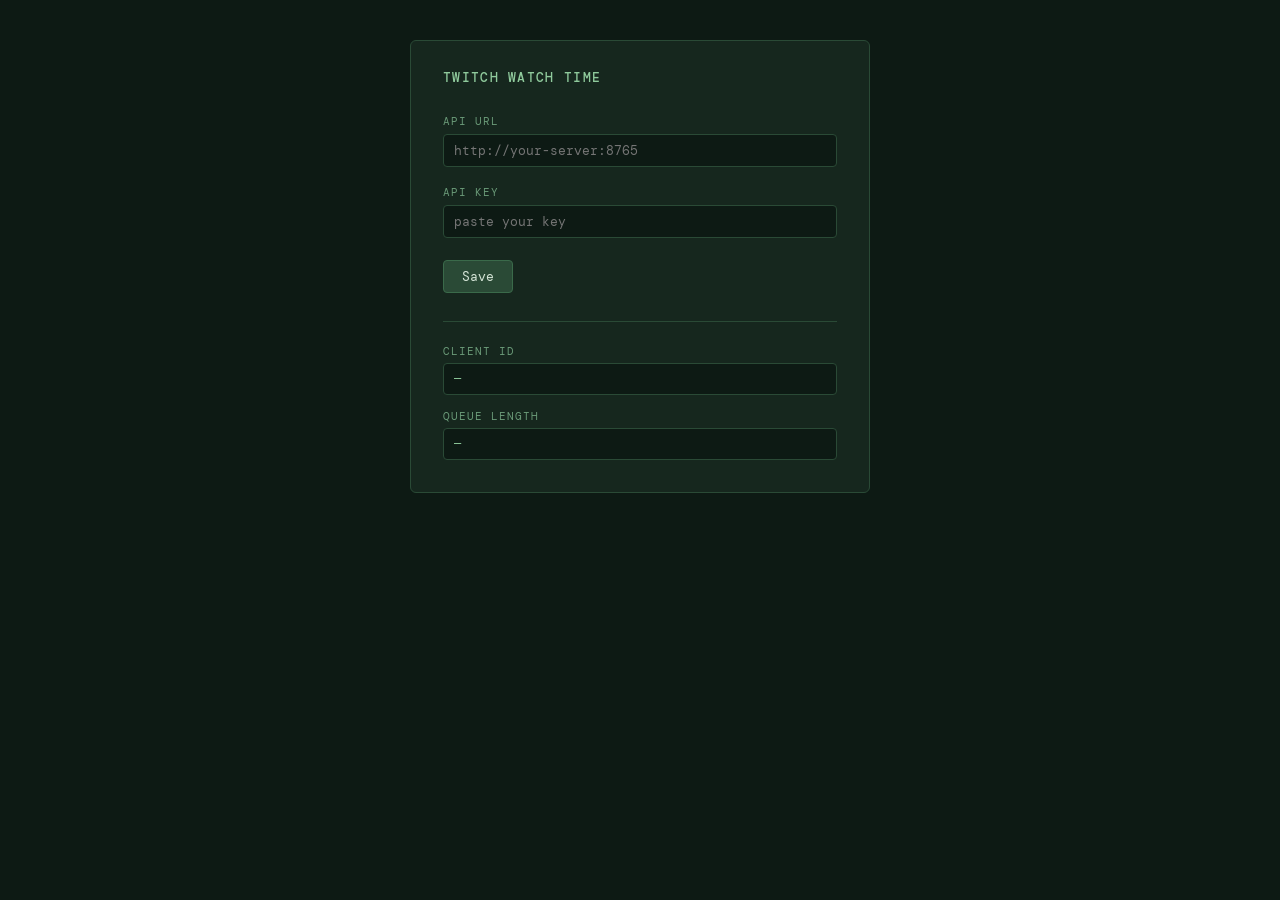
==== extension/options.html @ 5f14b5d4 "Scaffold Phase 1: fix auth, schema constraints, and options UI - docker-compose: switch to env_file " ====
<!doctype html>
<html lang="en">
<head>
  <meta charset="utf-8">
  <title>Twitch Watch Time — Settings</title>
  <style>
    @import url('https://fonts.googleapis.com/css2?family=DM+Mono:ital,wght@0,400;0,500;1,400&display=swap');

    *, *::before, *::after { box-sizing: border-box; margin: 0; padding: 0; }

    body {
      min-height: 100vh;
      background: #0d1a14;
      color: #d4e4d6;
      font-family: 'DM Mono', 'Cascadia Code', 'Fira Code', ui-monospace, monospace;
      font-size: 13px;
      display: flex;
      align-items: flex-start;
      justify-content: center;
      padding: 40px 16px;
    }

    .panel {
      width: 100%;
      max-width: 460px;
      background: #16271e;
      border: 1px solid #2a4a36;
      border-radius: 6px;
      padding: 28px 32px 32px;
    }

    h1 {
      font-size: 13px;
      font-weight: 500;
      color: #8fca9c;
      letter-spacing: 0.1em;
      margin-bottom: 28px;
    }

    .field { margin-bottom: 18px; }

    label {
      display: block;
      font-size: 11px;
      color: #6a9a78;
      letter-spacing: 0.09em;
      text-transform: uppercase;
      margin-bottom: 6px;
    }

    input[type="url"],
    input[type="password"] {
      width: 100%;
      background: #0d1a14;
      border: 1px solid #2a4a36;
      border-radius: 4px;
      color: #d4e4d6;
      font-family: inherit;
      font-size: 13px;
      padding: 7px 10px;
      outline: none;
      transition: border-color 0.15s;
    }

    input:focus { border-color: #4a8a5a; }

    .actions {
      display: flex;
      align-items: center;
      gap: 14px;
      margin-top: 22px;
      margin-bottom: 28px;
    }

    button {
      background: #2a4a36;
      border: 1px solid #3a6a4a;
      border-radius: 4px;
      color: #d4e4d6;
      cursor: pointer;
      font-family: inherit;
      font-size: 13px;
      padding: 7px 18px;
      transition: background 0.15s;
    }

    button:hover { background: #3a5a46; }
    button:active { background: #1d3629; }

    .status-msg {
      font-size: 12px;
      color: #8fca9c;
      min-height: 16px;
    }

    .status-msg.error { color: #d07070; }

    hr {
      border: none;
      border-top: 1px solid #2a4a36;
      margin-bottom: 22px;
    }

    .info-grid { display: grid; gap: 14px; }

    .info-label {
      font-size: 11px;
      color: #6a9a78;
      letter-spacing: 0.09em;
      text-transform: uppercase;
      margin-bottom: 5px;
    }

    .info-value {
      background: #0d1a14;
      border: 1px solid #2a4a36;
      border-radius: 4px;
      padding: 7px 10px;
      font-size: 12px;
      color: #8fca9c;
      word-break: break-all;
    }
  </style>
</head>
<body>
  <div class="panel">
    <h1>TWITCH WATCH TIME</h1>

    <div class="field">
      <label for="apiUrl">API URL</label>
      <input id="apiUrl" type="url" placeholder="http://your-server:8765">
    </div>

    <div class="field">
      <label for="apiKey">API Key</label>
      <input id="apiKey" type="password" placeholder="paste your key">
    </div>

    <div class="actions">
      <button id="save">Save</button>
      <span class="status-msg" id="statusMsg"></span>
    </div>

    <hr>

    <div class="info-grid">
      <div>
        <div class="info-label">Client ID</div>
        <div class="info-value" id="clientId">—</div>
      </div>
      <div>
        <div class="info-label">Queue Length</div>
        <div class="info-value" id="queueLen">—</div>
      </div>
    </div>
  </div>
  <script src="options.js"></script>
</body>
</html>
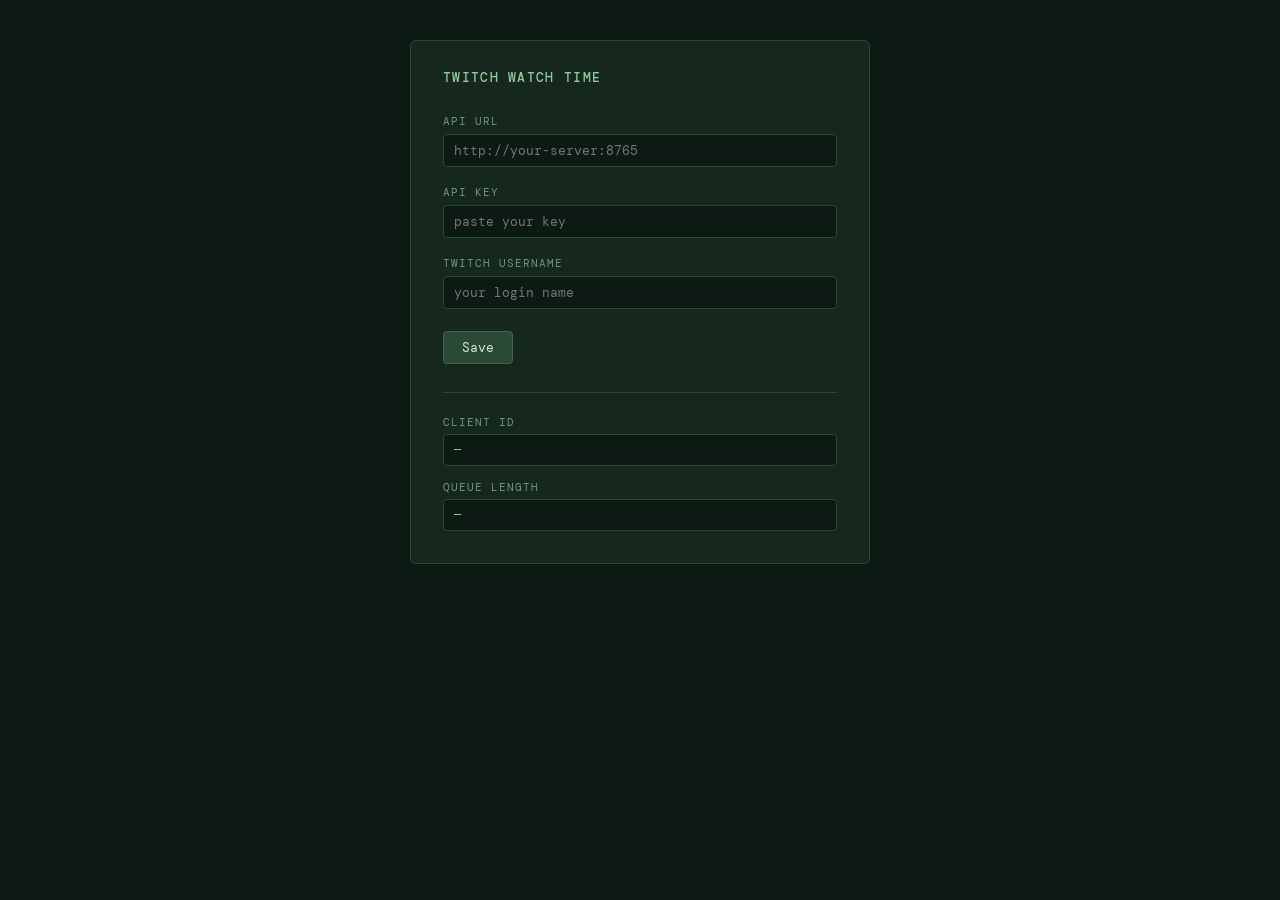
==== commit 0fe8a2e7: "feat: manual Twitch username setting + dynamic now-watching label Replace broken twilight.user local" ====
--- a/extension/options.html
+++ b/extension/options.html
@@ -49,7 +49,8 @@
     }
 
     input[type="url"],
-    input[type="password"] {
+    input[type="password"],
+    input[type="text"] {
       width: 100%;
       background: #0d1a14;
       border: 1px solid #2a4a36;
@@ -136,6 +137,11 @@
       <input id="apiKey" type="password" placeholder="paste your key">
     </div>
 
+    <div class="field">
+      <label for="twitchUser">Twitch Username</label>
+      <input id="twitchUser" type="text" placeholder="your login name">
+    </div>
+
     <div class="actions">
       <button id="save">Save</button>
       <span class="status-msg" id="statusMsg"></span>
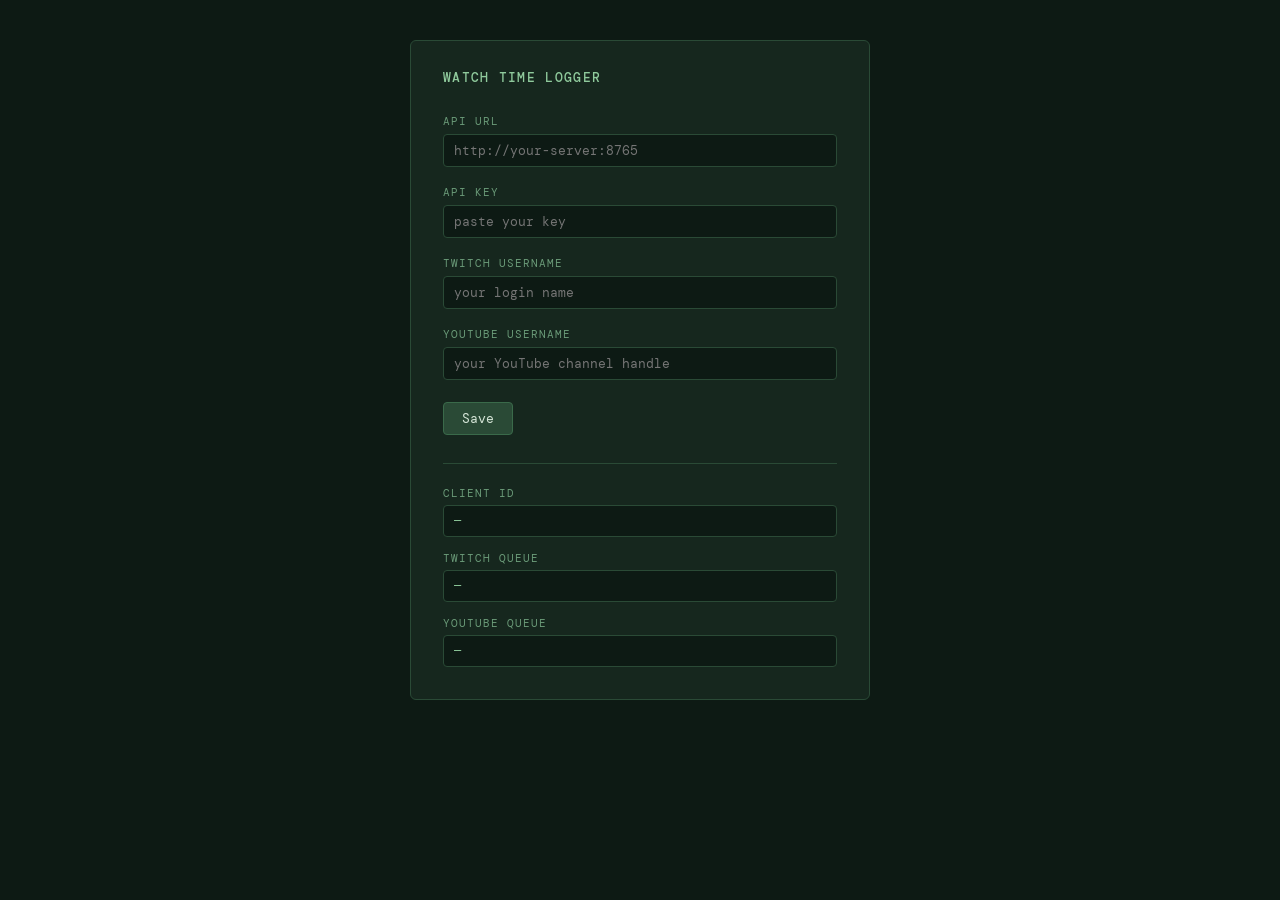
==== commit 31e30197: "feat(ext): add YouTube username field to options, show both queue lengths, v0.3.1" ====
--- a/extension/options.html
+++ b/extension/options.html
@@ -2,7 +2,7 @@
 <html lang="en">
 <head>
   <meta charset="utf-8">
-  <title>Twitch Watch Time — Settings</title>
+  <title>Watch Time Logger — Settings</title>
   <style>
     @import url('https://fonts.googleapis.com/css2?family=DM+Mono:ital,wght@0,400;0,500;1,400&display=swap');
 
@@ -125,7 +125,7 @@
 </head>
 <body>
   <div class="panel">
-    <h1>TWITCH WATCH TIME</h1>
+    <h1>WATCH TIME LOGGER</h1>
 
     <div class="field">
       <label for="apiUrl">API URL</label>
@@ -142,6 +142,11 @@
       <input id="twitchUser" type="text" placeholder="your login name">
     </div>
 
+    <div class="field">
+      <label for="youtubeUser">YouTube Username</label>
+      <input id="youtubeUser" type="text" placeholder="your YouTube channel handle">
+    </div>
+
     <div class="actions">
       <button id="save">Save</button>
       <span class="status-msg" id="statusMsg"></span>
@@ -155,8 +160,12 @@
         <div class="info-value" id="clientId">—</div>
       </div>
       <div>
-        <div class="info-label">Queue Length</div>
+        <div class="info-label">Twitch Queue</div>
         <div class="info-value" id="queueLen">—</div>
+      </div>
+      <div>
+        <div class="info-label">YouTube Queue</div>
+        <div class="info-value" id="ytQueueLen">—</div>
       </div>
     </div>
   </div>
